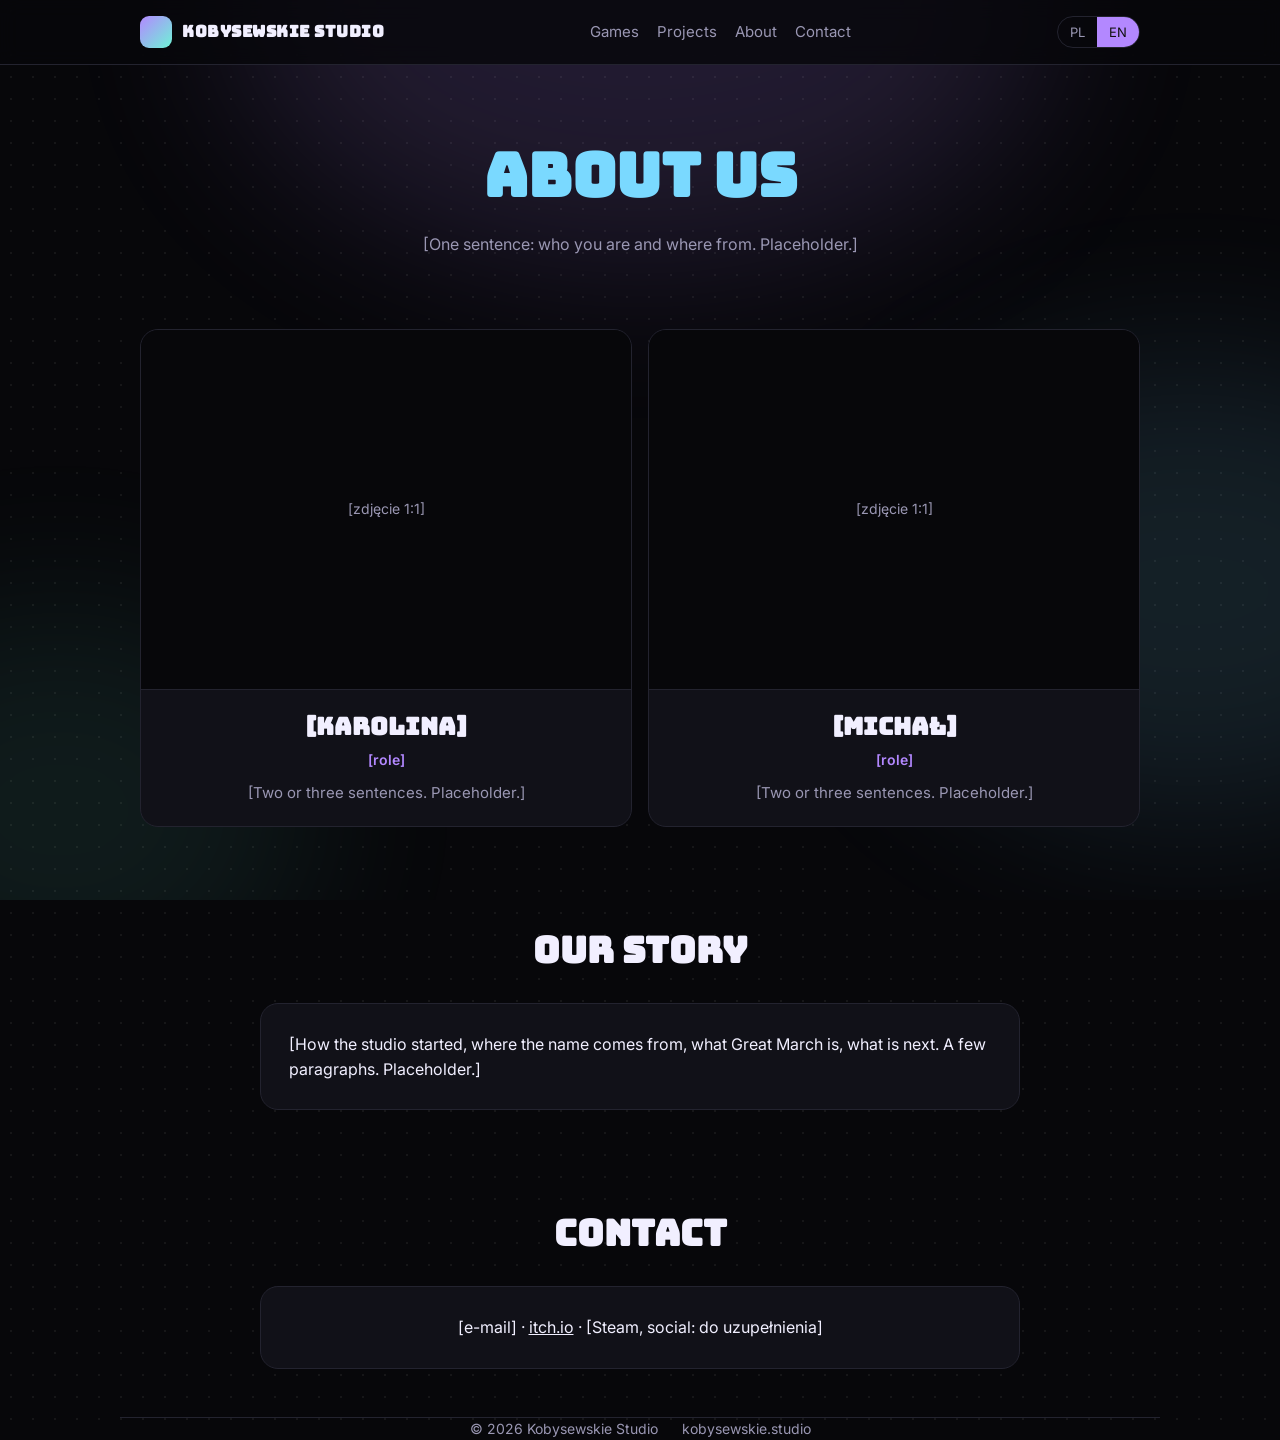
==== about.html @ 3ce23448 "Szkielet strony studia: strona główna, O nas, style i przełącznik języka Co-Authored-By: Claude Opus" ====
<!doctype html>
<html lang="pl" data-ui="pl">
<head>
<meta charset="utf-8">
<meta name="viewport" content="width=device-width, initial-scale=1">
<title>O nas - Kobysewskie Studio</title>
<meta name="description" content="Kim jesteśmy: Kobysewskie Studio, dwie osoby i gry.">
<link rel="preconnect" href="https://fonts.googleapis.com">
<link href="https://fonts.googleapis.com/css2?family=Bungee&family=Inter:wght@400;500;600&display=swap" rel="stylesheet">
<link rel="stylesheet" href="style.css">
</head>
<body>
<div class="glow"><i class="g1"></i><i class="g2"></i><i class="g3"></i></div>
<header><div class="wrap bar">
  <a class="logo" href="index.html"><span class="mark"></span>Kobysewskie Studio</a>
  <nav>
    <a href="index.html#games"><span data-lang="pl">Gry</span><span data-lang="en">Games</span></a>
    <a href="index.html#projects"><span data-lang="pl">Projekty</span><span data-lang="en">Projects</span></a>
    <a href="about.html"><span data-lang="pl">O nas</span><span data-lang="en">About</span></a>
    <a href="index.html#contact"><span data-lang="pl">Kontakt</span><span data-lang="en">Contact</span></a>
  </nav>
  <div class="lang"><button data-set="pl">PL</button><button data-set="en">EN</button></div>
</div></header>

<main class="wrap">
  <section class="page-hero">
    <h1><span data-lang="pl">O nas</span><span data-lang="en">About us</span></h1>
    <p data-lang="pl">[Jedno zdanie: kim jesteście i skąd. Tekst zastępczy.]</p>
    <p data-lang="en">[One sentence: who you are and where from. Placeholder.]</p>
  </section>

  <section>
    <div class="people">
      <article class="person">
        <div class="photo">[zdjęcie 1:1]</div>
        <div class="body">
          <h3>[Karolina]</h3>
          <div class="role"><span data-lang="pl">[rola, np. design, grafika, produkt]</span><span data-lang="en">[role]</span></div>
          <p data-lang="pl">[Dwa-trzy zdania o Tobie. Tekst zastępczy.]</p>
          <p data-lang="en">[Two or three sentences. Placeholder.]</p>
        </div>
      </article>
      <article class="person">
        <div class="photo">[zdjęcie 1:1]</div>
        <div class="body">
          <h3>[Michał]</h3>
          <div class="role"><span data-lang="pl">[rola, np. kod, silnik, muzyka]</span><span data-lang="en">[role]</span></div>
          <p data-lang="pl">[Dwa-trzy zdania o Michale. Tekst zastępczy.]</p>
          <p data-lang="en">[Two or three sentences. Placeholder.]</p>
        </div>
      </article>
    </div>
  </section>

  <section>
    <div class="head"><h2><span data-lang="pl">Nasza historia</span><span data-lang="en">Our story</span></h2></div>
    <div class="story">
      <p data-lang="pl">[Jak powstało studio, skąd nazwa, czym jest Great March, co dalej. Kilka akapitów. Tekst zastępczy.]</p>
      <p data-lang="en">[How the studio started, where the name comes from, what Great March is, what is next. A few paragraphs. Placeholder.]</p>
    </div>
  </section>

  <section>
    <div class="head"><h2><span data-lang="pl">Kontakt</span><span data-lang="en">Contact</span></h2></div>
    <div class="story" style="text-align:center">
      <p>[e-mail] · <a href="https://dudek.itch.io/great-march">itch.io</a> · [Steam, social: do uzupełnienia]</p>
    </div>
  </section>
</main>

<footer class="wrap">
  <div>© 2026 Kobysewskie Studio</div>
  <div>kobysewskie.studio</div>
</footer>
<script src="site.js"></script>
</body>
</html>
---- style.css ----
/* ---- PALETA: wszystko do podmiany na kolory z Adobe Express ---- */
  :root {
    --bg: #07070a; --bg-2: #111118; --line: #23232f; --text: #f1efff; --muted: #9a97b3;
    --accent: #b388ff; --accent-2: #6ef3d6; --accent-3: #7ad9ff; --radius: 18px;
    --font-display: 'Bungee', sans-serif; --font-body: Inter, system-ui, sans-serif;
  }
  * { box-sizing: border-box; }
  html { scroll-behavior: smooth; }
  body { margin: 0; background: var(--bg); color: var(--text); font-family: var(--font-body); line-height: 1.55; }
  a { color: inherit; }
  .wrap { max-width: 1040px; margin: 0 auto; padding: 0 20px; }

  /* nagłówek */
  header { position: sticky; top: 0; z-index: 10; backdrop-filter: blur(10px); background: color-mix(in srgb, var(--bg) 80%, transparent); border-bottom: 1px solid var(--line); }
  .bar { display: flex; align-items: center; justify-content: space-between; gap: 16px; height: 64px; }
  .logo { display: flex; align-items: center; gap: 10px; font-family: var(--font-display); font-weight: 700; letter-spacing: .5px; text-decoration: none; }
  .logo .mark { width: 32px; height: 32px; border-radius: 9px; background: linear-gradient(135deg, var(--accent), var(--accent-2)); } /* <- tu wejdzie logo */
  nav { display: flex; gap: 18px; font-size: 15px; color: var(--muted); }
  nav a { text-decoration: none; }
  nav a:hover { color: var(--text); }
  .lang { display: flex; border: 1px solid var(--line); border-radius: 999px; overflow: hidden; }
  .lang button { background: none; border: 0; color: var(--muted); padding: 5px 12px; cursor: pointer; font: inherit; font-size: 13px; }
  .lang button.on { background: var(--accent); color: #111; }

  /* hero */
  .hero { padding: 80px 0 44px; display: grid; gap: 18px; justify-items: center; text-align: center; }
  .hero h1 { font-family: var(--font-display); font-size: clamp(38px, 6vw, 68px); line-height: 1.02; margin: 0; max-width: 820px; color: var(--accent-3); }
  .hero h1 em { font-style: normal; color: var(--accent); }
  .hero p { margin: 0; color: var(--muted); font-size: clamp(16px, 2vw, 19px); max-width: 640px; }
  .hero .row { display: flex; flex-wrap: wrap; gap: 10px; margin-top: 8px; justify-content: center; }
  .btn { display: inline-flex; align-items: center; gap: 8px; padding: 12px 20px; border-radius: 999px; border: 1px solid var(--line); text-decoration: none; font-weight: 600; font-size: 15px; transition: transform .15s, background .15s; }
  .btn:hover { transform: translateY(-1px); }
  .btn.primary { background: var(--accent); color: #111; border-color: var(--accent); }
  .btn.ghost { color: var(--text); }

  /* sekcje */
  section { padding: 48px 0; }
  .head { display: grid; justify-items: center; text-align: center; gap: 6px; margin-bottom: 24px; }
  h2 { font-family: var(--font-display); font-size: clamp(26px, 3.4vw, 36px); margin: 0; }
  .head p { margin: 0; color: var(--muted); }

  /* siatka kafelków */
  .grid { display: grid; gap: 16px; grid-template-columns: repeat(12, 1fr); }
  .tile { grid-column: span 4; background: var(--bg-2); border: 1px solid var(--line); border-radius: var(--radius); overflow: hidden; display: flex; flex-direction: column; min-height: 240px; transition: transform .2s, border-color .2s; position: relative; }
  .tile:hover { transform: translateY(-3px); border-color: color-mix(in srgb, var(--accent) 60%, var(--line)); }
  .tile.wide { grid-column: span 12; }
  .tile.tall { grid-row: span 2; }
  .tile .media { aspect-ratio: 16 / 9; background: #000; overflow: hidden; }
  .tile .media img { width: 100%; height: 100%; object-fit: cover; display: block; }
  .tile.wide .media { aspect-ratio: 32 / 9; }
  .tile .body { padding: 18px 20px 20px; display: grid; gap: 8px; justify-items: center; text-align: center; }
  .tile h3 { margin: 0; font-family: var(--font-display); font-size: 22px; }
  .tile p { margin: 0; color: var(--muted); font-size: 15px; }
  .tile .actions { display: flex; flex-wrap: wrap; gap: 8px; margin-top: 6px; justify-content: center; }
  .tile .actions .btn { padding: 9px 14px; font-size: 14px; }
  .badge { position: absolute; top: 14px; left: 14px; padding: 5px 10px; border-radius: 999px; font-size: 12px; font-weight: 600; letter-spacing: .4px; text-transform: uppercase; background: var(--accent-2); color: #06241f; }
  .badge.soft { background: color-mix(in srgb, var(--text) 12%, transparent); color: var(--text); }
  .tile.soon .media { display: grid; place-items: center; background: repeating-linear-gradient(135deg, var(--bg-2) 0 14px, color-mix(in srgb, var(--line) 60%, var(--bg-2)) 14px 28px); }
  .tile.soon .media span { font-family: var(--font-display); font-size: 52px; color: var(--muted); }
  .tile.placeholder { border-style: dashed; }
  .tile.placeholder .media { background: var(--bg); display: grid; place-items: center; color: var(--muted); font-size: 14px; }

  /* o studiu */
  .about { display: grid; grid-template-columns: 1.2fr .8fr; gap: 24px; align-items: start; }
  .about .card { background: var(--bg-2); border: 1px solid var(--line); border-radius: var(--radius); padding: 24px; }
  .about ul { margin: 0; padding-left: 18px; color: var(--muted); }

  footer { border-top: 1px solid var(--line); padding: 26px 0 44px; color: var(--muted); font-size: 14px; display: flex; flex-wrap: wrap; justify-content: center; gap: 24px; }

  /* języki */
  [data-lang] { display: none; }
  html[data-ui="pl"] [data-lang="pl"], html[data-ui="en"] [data-lang="en"] { display: initial; }
  html[data-ui="pl"] p[data-lang="pl"], html[data-ui="en"] p[data-lang="en"], html[data-ui="pl"] li[data-lang="pl"], html[data-ui="en"] li[data-lang="en"] { display: block; }
  html[data-ui="pl"] li[data-lang="pl"], html[data-ui="en"] li[data-lang="en"] { display: list-item; }

  /* telefon */
  @media (max-width: 900px) {
    .tile, .tile.wide { grid-column: span 6; }
    .tile.wide .media { aspect-ratio: 16 / 9; }
    .about { grid-template-columns: 1fr; }
    nav { display: none; }
  }
  @media (max-width: 600px) {
    .tile, .tile.wide { grid-column: span 12; }
    .hero { padding: 48px 0 28px; }
  }

  /* tło: raster kropek + dwie wolno dryfujące poświaty (wariant 4 + animacja) */
  body { background-color: var(--bg); background-image: radial-gradient(rgba(255,255,255,.06) 1px, transparent 1.2px); background-size: 22px 22px; }
  .glow { position: fixed; inset: 0; z-index: -1; pointer-events: none; overflow: hidden; }
  .glow i { position: absolute; border-radius: 50%; filter: blur(90px); opacity: .16; will-change: transform; }
  .glow .g1 { width: 820px; height: 520px; left: 50%; top: -260px; margin-left: -410px; background: var(--accent); animation: drift1 22s ease-in-out infinite alternate; }
  .glow .g2 { width: 620px; height: 460px; right: -220px; top: 40%; background: var(--accent-3); opacity: .12; animation: drift2 28s ease-in-out infinite alternate; }
  .glow .g3 { width: 520px; height: 420px; left: -200px; bottom: -120px; background: var(--accent-2); opacity: .09; animation: drift3 26s ease-in-out infinite alternate; }
  @keyframes drift1 { from { transform: translate(-60px, 0) scale(1); } to { transform: translate(60px, 40px) scale(1.12); } }
  @keyframes drift2 { from { transform: translate(0, -40px) scale(1); } to { transform: translate(-80px, 60px) scale(1.15); } }
  @keyframes drift3 { from { transform: translate(0, 0) scale(1); } to { transform: translate(70px, -50px) scale(1.1); } }
  @media (prefers-reduced-motion: reduce) { .glow i { animation: none; } }

  /* podstrona O nas */
  .page-hero { padding: 64px 0 24px; text-align: center; }
  .page-hero h1 { font-family: var(--font-display); font-size: clamp(36px, 5.5vw, 60px); margin: 0 0 10px; color: var(--accent-3); }
  .page-hero p { color: var(--muted); max-width: 640px; margin: 0 auto; }
  .people { display: grid; grid-template-columns: 1fr 1fr; gap: 16px; }
  .person { background: var(--bg-2); border: 1px solid var(--line); border-radius: var(--radius); overflow: hidden; text-align: center; }
  .person .photo { aspect-ratio: 1 / 1; max-height: 360px; width: 100%; background: var(--bg); display: grid; place-items: center; color: var(--muted); font-size: 14px; border-bottom: 1px solid var(--line); }
  .person .photo img { width: 100%; height: 100%; object-fit: cover; display: block; }
  .person .body { padding: 18px 20px 22px; }
  .person h3 { margin: 0; font-family: var(--font-display); font-size: 24px; }
  .person .role { color: var(--accent); font-weight: 600; font-size: 14px; margin: 4px 0 10px; }
  .person p { margin: 0; color: var(--muted); font-size: 15px; }
  .story { background: var(--bg-2); border: 1px solid var(--line); border-radius: var(--radius); padding: 28px; max-width: 760px; margin: 0 auto; }
  .story p { margin: 0 0 12px; color: var(--text); }
  .story p:last-child { margin: 0; }
  .teaser { text-align: center; }
  @media (max-width: 700px) { .people { grid-template-columns: 1fr; } }
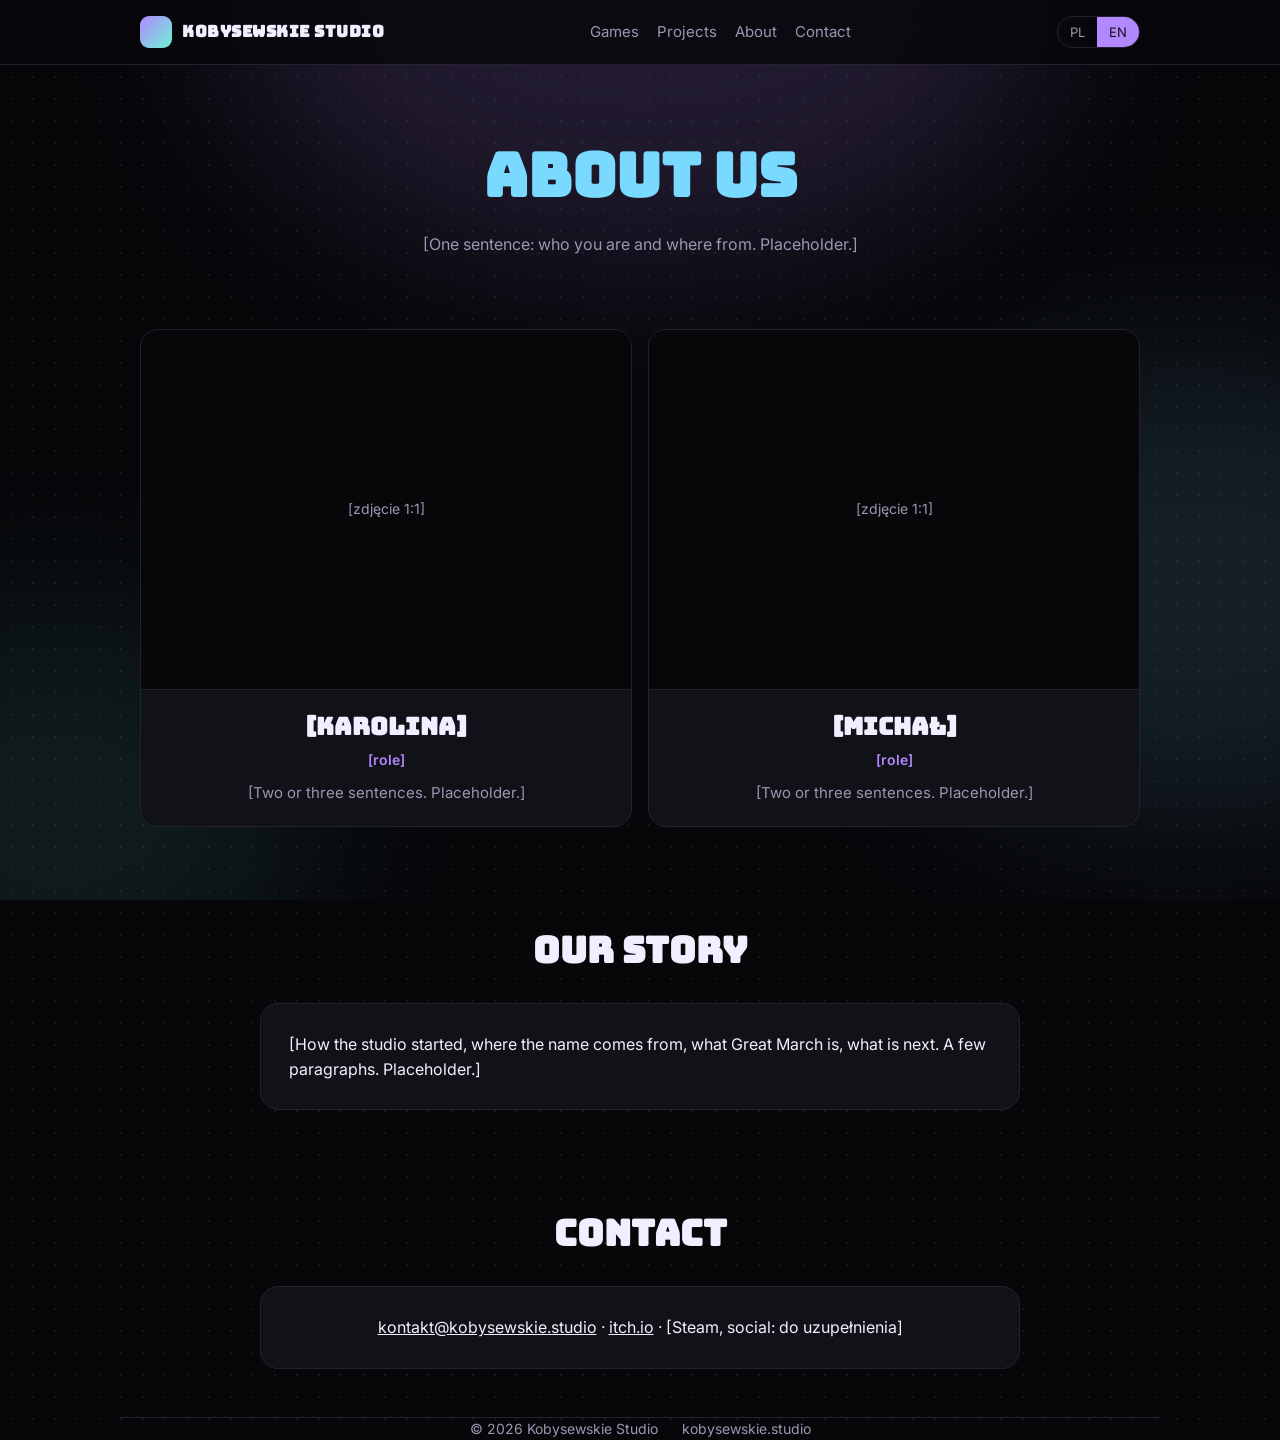
==== commit 8b973ec9: "Kontakt: kontakt@kobysewskie.studio na stronie głównej i w O nas Co-Authored-By: Claude Opus 5.5 <no" ====
--- a/about.html
+++ b/about.html
@@ -63,7 +63,7 @@
   <section>
     <div class="head"><h2><span data-lang="pl">Kontakt</span><span data-lang="en">Contact</span></h2></div>
     <div class="story" style="text-align:center">
-      <p>[e-mail] · <a href="https://dudek.itch.io/great-march">itch.io</a> · [Steam, social: do uzupełnienia]</p>
+      <p><a href="mailto:kontakt@kobysewskie.studio">kontakt@kobysewskie.studio</a> · <a href="https://dudek.itch.io/great-march">itch.io</a> · [Steam, social: do uzupełnienia]</p>
     </div>
   </section>
 </main>
